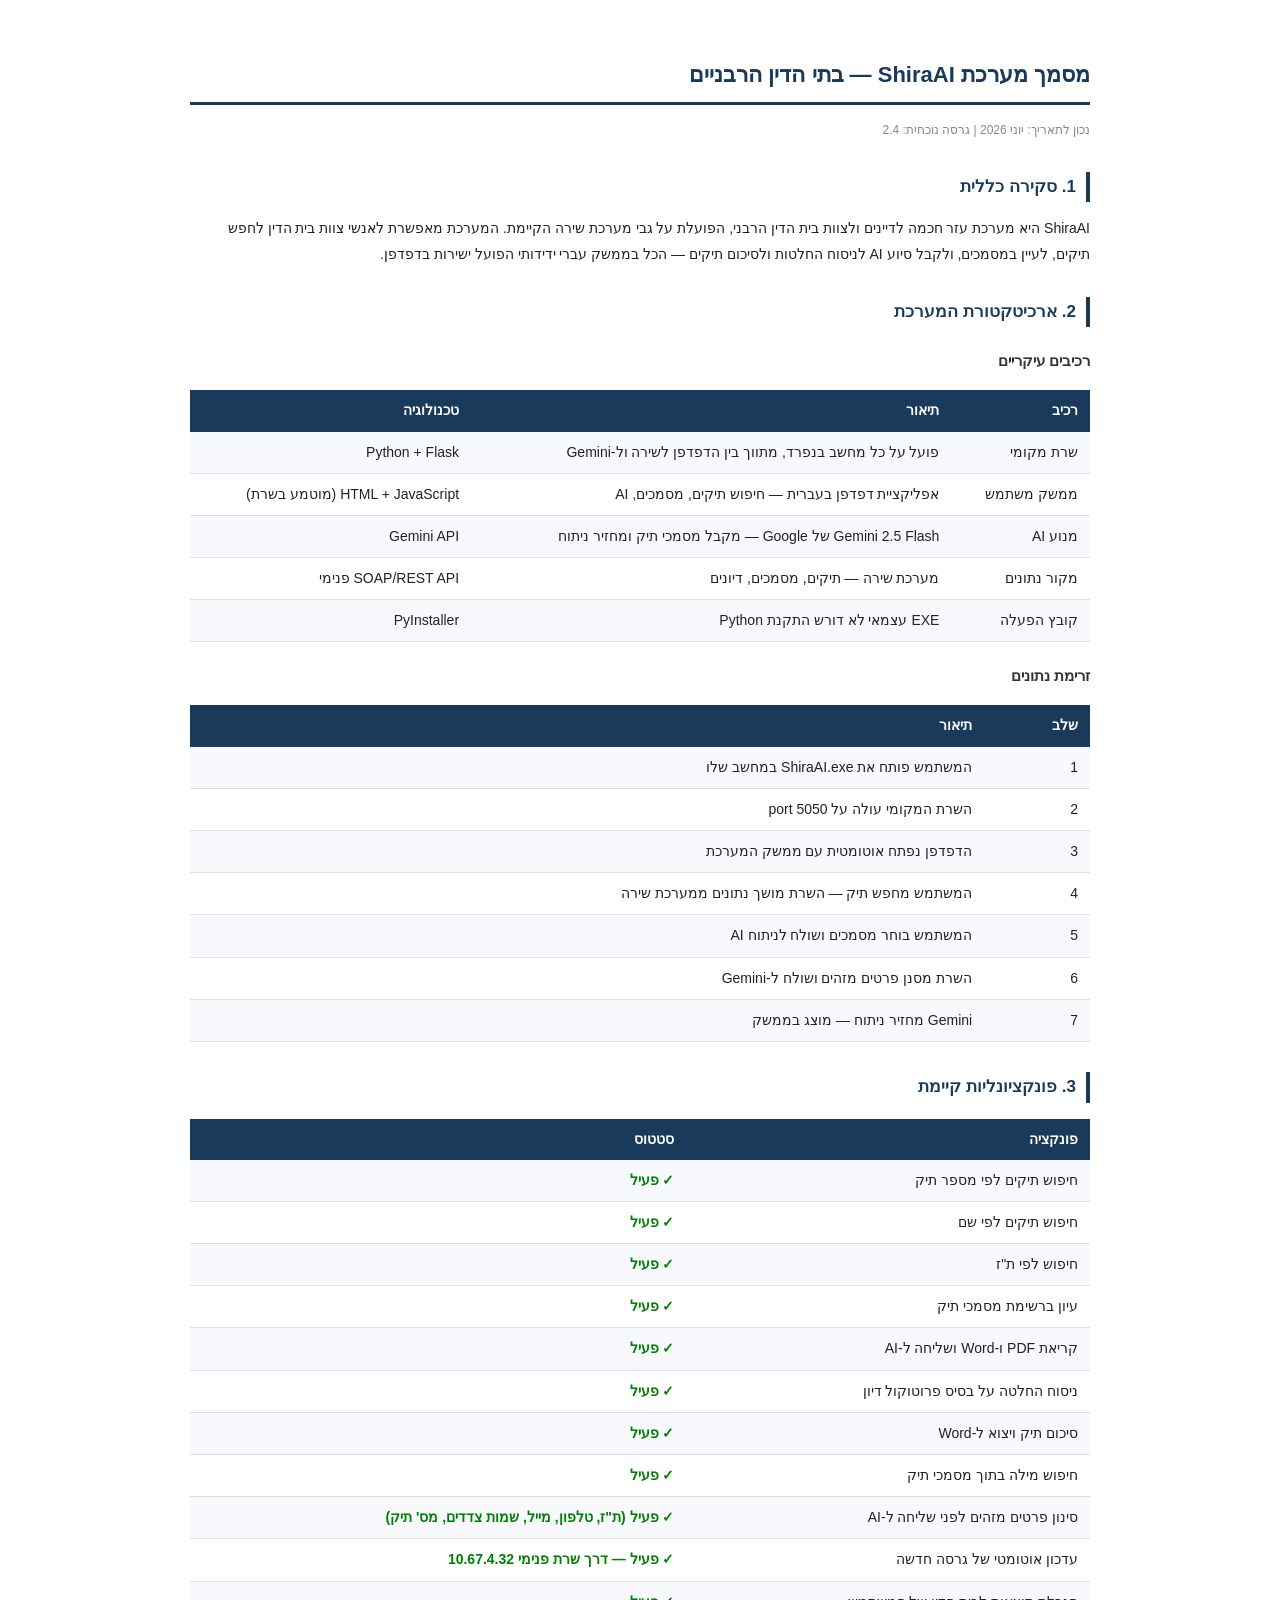
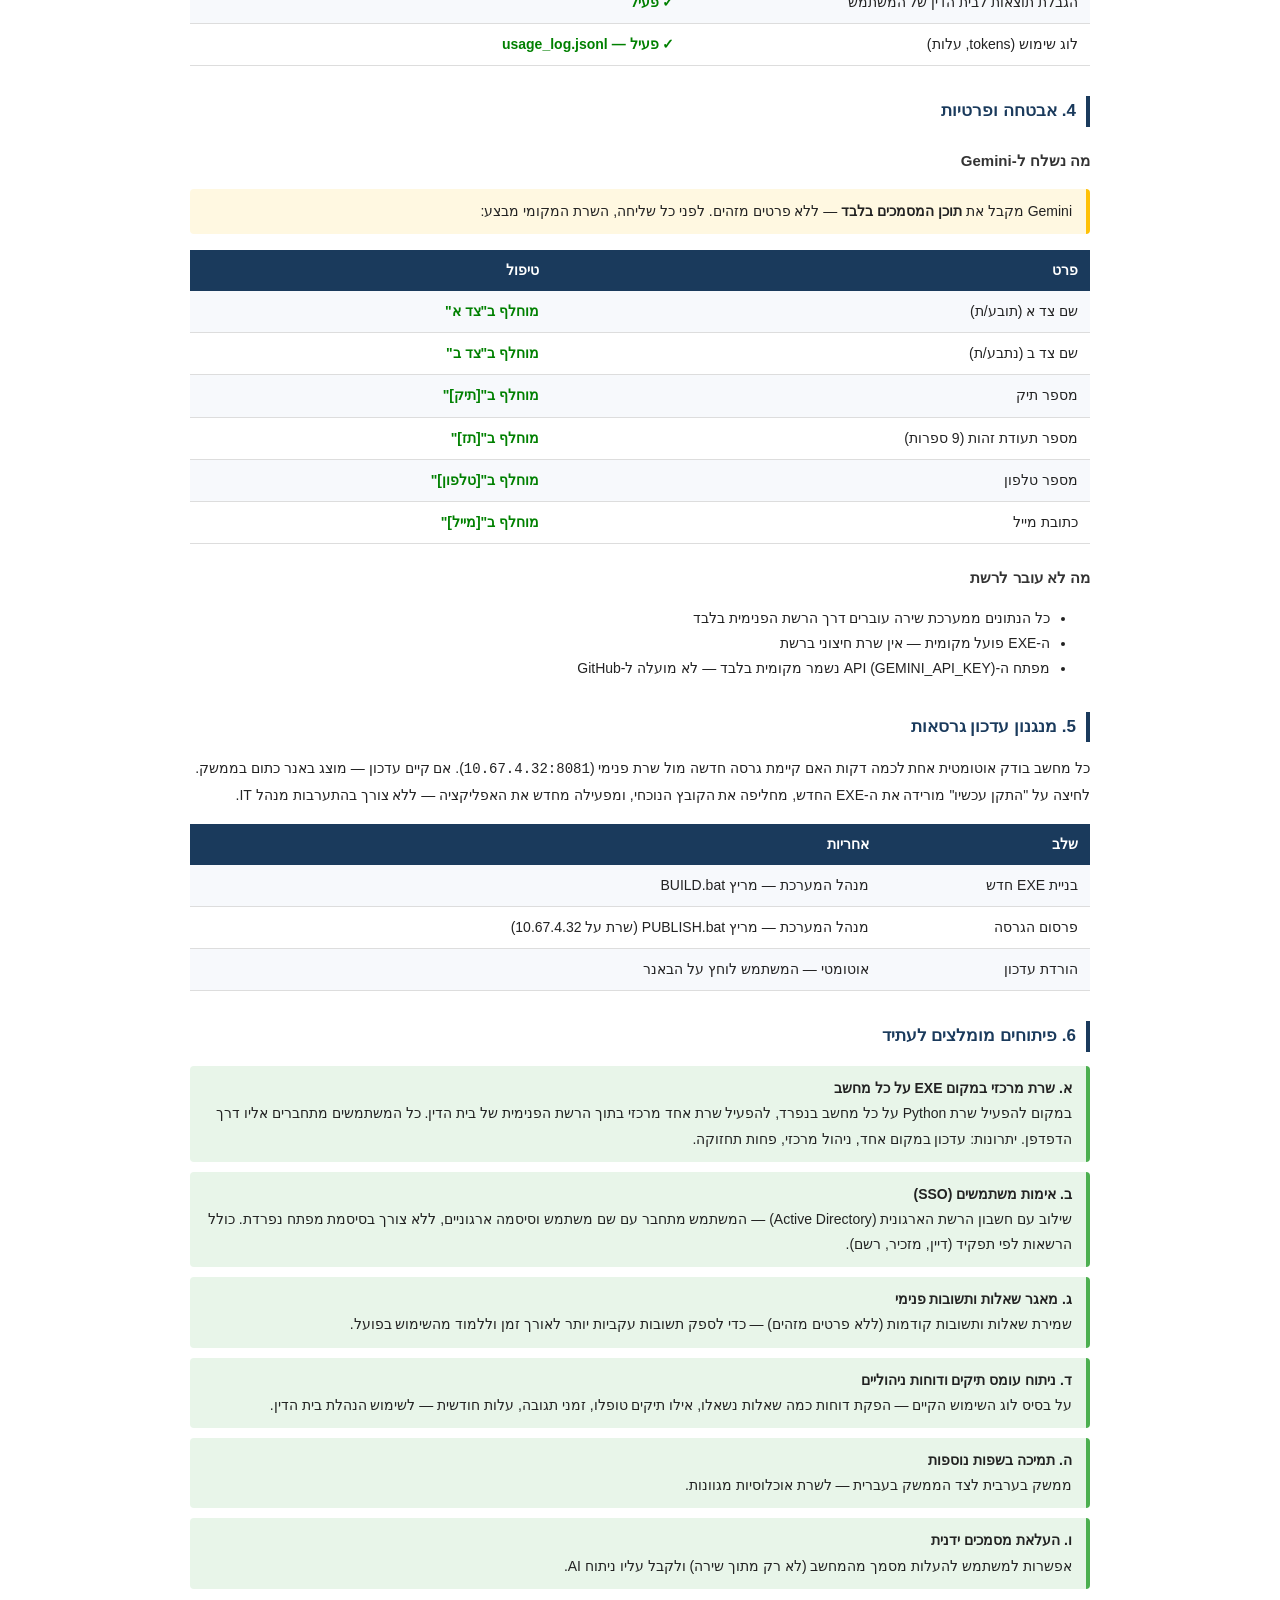
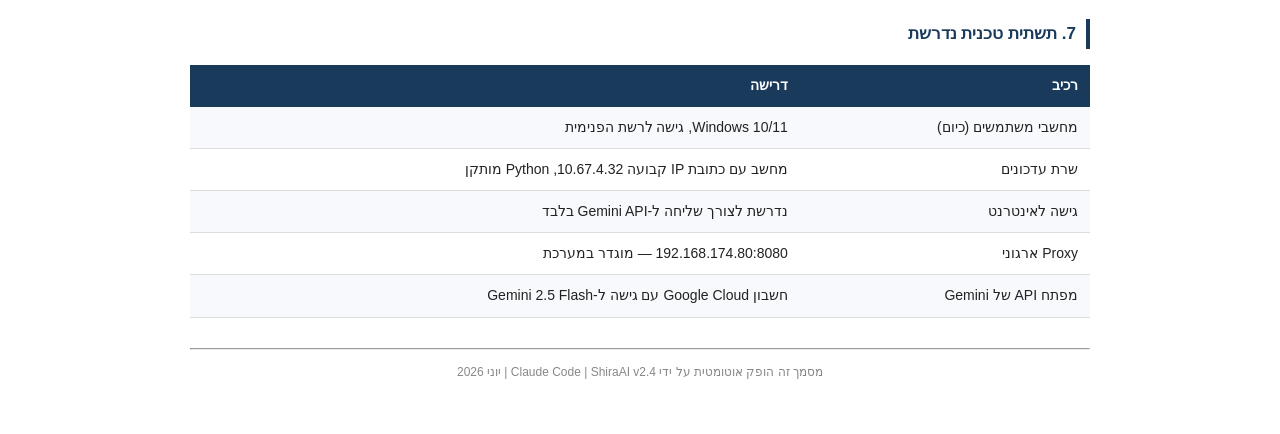
==== מסמך_מערכת_ShiraAI.html @ 20115bc1 "Add system documentation HTML for ShiraAI https://claude.ai/code/session_01911YsxUTtSChXxR73iPDnE" ====
<!DOCTYPE html>
<html dir="rtl" lang="he">
<head>
<meta charset="utf-8">
<title>מסמך מערכת ShiraAI — בתי הדין הרבניים</title>
<style>
  body { font-family: Arial, sans-serif; font-size: 14px; line-height: 1.8; padding: 40px; max-width: 900px; margin: auto; color: #222; }
  h1 { font-size: 22px; border-bottom: 3px solid #1a3a5c; padding-bottom: 8px; color: #1a3a5c; }
  h2 { font-size: 17px; color: #1a3a5c; margin-top: 30px; border-right: 4px solid #1a3a5c; padding-right: 10px; }
  h3 { font-size: 15px; color: #333; margin-top: 20px; }
  table { width: 100%; border-collapse: collapse; margin: 16px 0; }
  th { background: #1a3a5c; color: white; padding: 8px 12px; text-align: right; }
  td { padding: 8px 12px; border-bottom: 1px solid #ddd; }
  tr:nth-child(even) { background: #f7f9fc; }
  .ok { color: green; font-weight: bold; }
  .warn { color: #e65100; font-weight: bold; }
  .future { background: #e8f5e9; border-right: 4px solid #4caf50; padding: 10px 14px; margin: 10px 0; border-radius: 4px; }
  .note { background: #fff8e1; border-right: 4px solid #ffc107; padding: 10px 14px; margin: 10px 0; border-radius: 4px; }
  .section { margin-bottom: 30px; }
  .tag { display: inline-block; background: #e3f2fd; color: #1565c0; border-radius: 4px; padding: 2px 8px; font-size: 12px; margin: 2px; }
</style>
</head>
<body>

<h1>מסמך מערכת ShiraAI — בתי הדין הרבניים</h1>
<p style="color:#888;font-size:12px">נכון לתאריך: יוני 2026 | גרסה נוכחית: 2.4</p>

<div class="section">
<h2>1. סקירה כללית</h2>
<p>
ShiraAI היא מערכת עזר חכמה לדיינים ולצוות בית הדין הרבני, הפועלת על גבי מערכת שירה הקיימת.
המערכת מאפשרת לאנשי צוות בית הדין לחפש תיקים, לעיין במסמכים, ולקבל סיוע AI לניסוח החלטות ולסיכום תיקים —
הכל בממשק עברי ידידותי הפועל ישירות בדפדפן.
</p>
</div>

<div class="section">
<h2>2. ארכיטקטורת המערכת</h2>

<h3>רכיבים עיקריים</h3>
<table>
  <tr><th>רכיב</th><th>תיאור</th><th>טכנולוגיה</th></tr>
  <tr><td>שרת מקומי</td><td>פועל על כל מחשב בנפרד, מתווך בין הדפדפן לשירה ול-Gemini</td><td>Python + Flask</td></tr>
  <tr><td>ממשק משתמש</td><td>אפליקציית דפדפן בעברית — חיפוש תיקים, מסמכים, AI</td><td>HTML + JavaScript (מוטמע בשרת)</td></tr>
  <tr><td>מנוע AI</td><td>Gemini 2.5 Flash של Google — מקבל מסמכי תיק ומחזיר ניתוח</td><td>Gemini API</td></tr>
  <tr><td>מקור נתונים</td><td>מערכת שירה — תיקים, מסמכים, דיונים</td><td>SOAP/REST API פנימי</td></tr>
  <tr><td>קובץ הפעלה</td><td>EXE עצמאי לא דורש התקנת Python</td><td>PyInstaller</td></tr>
</table>

<h3>זרימת נתונים</h3>
<table>
  <tr><th>שלב</th><th>תיאור</th></tr>
  <tr><td>1</td><td>המשתמש פותח את ShiraAI.exe במחשב שלו</td></tr>
  <tr><td>2</td><td>השרת המקומי עולה על port 5050</td></tr>
  <tr><td>3</td><td>הדפדפן נפתח אוטומטית עם ממשק המערכת</td></tr>
  <tr><td>4</td><td>המשתמש מחפש תיק — השרת מושך נתונים ממערכת שירה</td></tr>
  <tr><td>5</td><td>המשתמש בוחר מסמכים ושולח לניתוח AI</td></tr>
  <tr><td>6</td><td>השרת מסנן פרטים מזהים ושולח ל-Gemini</td></tr>
  <tr><td>7</td><td>Gemini מחזיר ניתוח — מוצג בממשק</td></tr>
</table>
</div>

<div class="section">
<h2>3. פונקציונליות קיימת</h2>
<table>
  <tr><th>פונקציה</th><th>סטטוס</th></tr>
  <tr><td>חיפוש תיקים לפי מספר תיק</td><td><span class="ok">✓ פעיל</span></td></tr>
  <tr><td>חיפוש תיקים לפי שם</td><td><span class="ok">✓ פעיל</span></td></tr>
  <tr><td>חיפוש לפי ת"ז</td><td><span class="ok">✓ פעיל</span></td></tr>
  <tr><td>עיון ברשימת מסמכי תיק</td><td><span class="ok">✓ פעיל</span></td></tr>
  <tr><td>קריאת PDF ו-Word ושליחה ל-AI</td><td><span class="ok">✓ פעיל</span></td></tr>
  <tr><td>ניסוח החלטה על בסיס פרוטוקול דיון</td><td><span class="ok">✓ פעיל</span></td></tr>
  <tr><td>סיכום תיק ויצוא ל-Word</td><td><span class="ok">✓ פעיל</span></td></tr>
  <tr><td>חיפוש מילה בתוך מסמכי תיק</td><td><span class="ok">✓ פעיל</span></td></tr>
  <tr><td>סינון פרטים מזהים לפני שליחה ל-AI</td><td><span class="ok">✓ פעיל (ת"ז, טלפון, מייל, שמות צדדים, מס' תיק)</span></td></tr>
  <tr><td>עדכון אוטומטי של גרסה חדשה</td><td><span class="ok">✓ פעיל — דרך שרת פנימי 10.67.4.32</span></td></tr>
  <tr><td>הגבלת תוצאות לבית הדין של המשתמש</td><td><span class="ok">✓ פעיל</span></td></tr>
  <tr><td>לוג שימוש (tokens, עלות)</td><td><span class="ok">✓ פעיל — usage_log.jsonl</span></td></tr>
</table>
</div>

<div class="section">
<h2>4. אבטחה ופרטיות</h2>

<h3>מה נשלח ל-Gemini</h3>
<div class="note">
Gemini מקבל את <strong>תוכן המסמכים בלבד</strong> — ללא פרטים מזהים. לפני כל שליחה, השרת המקומי מבצע:
</div>
<table>
  <tr><th>פרט</th><th>טיפול</th></tr>
  <tr><td>שם צד א (תובע/ת)</td><td><span class="ok">מוחלף ב"צד א"</span></td></tr>
  <tr><td>שם צד ב (נתבע/ת)</td><td><span class="ok">מוחלף ב"צד ב"</span></td></tr>
  <tr><td>מספר תיק</td><td><span class="ok">מוחלף ב"[תיק]"</span></td></tr>
  <tr><td>מספר תעודת זהות (9 ספרות)</td><td><span class="ok">מוחלף ב"[תז]"</span></td></tr>
  <tr><td>מספר טלפון</td><td><span class="ok">מוחלף ב"[טלפון]"</span></td></tr>
  <tr><td>כתובת מייל</td><td><span class="ok">מוחלף ב"[מייל]"</span></td></tr>
</table>

<h3>מה לא עובר לרשת</h3>
<ul>
  <li>כל הנתונים ממערכת שירה עוברים דרך הרשת הפנימית בלבד</li>
  <li>ה-EXE פועל מקומית — אין שרת חיצוני ברשת</li>
  <li>מפתח ה-API (GEMINI_API_KEY) נשמר מקומית בלבד — לא מועלה ל-GitHub</li>
</ul>
</div>

<div class="section">
<h2>5. מנגנון עדכון גרסאות</h2>
<p>
כל מחשב בודק אוטומטית אחת לכמה דקות האם קיימת גרסה חדשה מול שרת פנימי (<code>10.67.4.32:8081</code>).
אם קיים עדכון — מוצג באנר כתום בממשק. לחיצה על "התקן עכשיו" מורידה את ה-EXE החדש,
מחליפה את הקובץ הנוכחי, ומפעילה מחדש את האפליקציה — ללא צורך בהתערבות מנהל IT.
</p>
<table>
  <tr><th>שלב</th><th>אחריות</th></tr>
  <tr><td>בניית EXE חדש</td><td>מנהל המערכת — מריץ BUILD.bat</td></tr>
  <tr><td>פרסום הגרסה</td><td>מנהל המערכת — מריץ PUBLISH.bat (שרת על 10.67.4.32)</td></tr>
  <tr><td>הורדת עדכון</td><td>אוטומטי — המשתמש לוחץ על הבאנר</td></tr>
</table>
</div>

<div class="section">
<h2>6. פיתוחים מומלצים לעתיד</h2>

<div class="future">
<strong>א. שרת מרכזי במקום EXE על כל מחשב</strong><br>
במקום להפעיל שרת Python על כל מחשב בנפרד, להפעיל שרת אחד מרכזי בתוך הרשת הפנימית של בית הדין.
כל המשתמשים מתחברים אליו דרך הדפדפן. יתרונות: עדכון במקום אחד, ניהול מרכזי, פחות תחזוקה.
</div>

<div class="future">
<strong>ב. אימות משתמשים (SSO)</strong><br>
שילוב עם חשבון הרשת הארגונית (Active Directory) — המשתמש מתחבר עם שם משתמש וסיסמה ארגוניים,
ללא צורך בסיסמת מפתח נפרדת. כולל הרשאות לפי תפקיד (דיין, מזכיר, רשם).
</div>

<div class="future">
<strong>ג. מאגר שאלות ותשובות פנימי</strong><br>
שמירת שאלות ותשובות קודמות (ללא פרטים מזהים) — כדי לספק תשובות עקביות יותר לאורך זמן
וללמוד מהשימוש בפועל.
</div>

<div class="future">
<strong>ד. ניתוח עומס תיקים ודוחות ניהוליים</strong><br>
על בסיס לוג השימוש הקיים — הפקת דוחות כמה שאלות נשאלו, אילו תיקים טופלו, זמני תגובה,
עלות חודשית — לשימוש הנהלת בית הדין.
</div>

<div class="future">
<strong>ה. תמיכה בשפות נוספות</strong><br>
ממשק בערבית לצד הממשק בעברית — לשרת אוכלוסיות מגוונות.
</div>

<div class="future">
<strong>ו. העלאת מסמכים ידנית</strong><br>
אפשרות למשתמש להעלות מסמך מהמחשב (לא רק מתוך שירה) ולקבל עליו ניתוח AI.
</div>
</div>

<div class="section">
<h2>7. תשתית טכנית נדרשת</h2>
<table>
  <tr><th>רכיב</th><th>דרישה</th></tr>
  <tr><td>מחשבי משתמשים (כיום)</td><td>Windows 10/11, גישה לרשת הפנימית</td></tr>
  <tr><td>שרת עדכונים</td><td>מחשב עם כתובת IP קבועה 10.67.4.32, Python מותקן</td></tr>
  <tr><td>גישה לאינטרנט</td><td>נדרשת לצורך שליחה ל-Gemini API בלבד</td></tr>
  <tr><td>Proxy ארגוני</td><td>192.168.174.80:8080 — מוגדר במערכת</td></tr>
  <tr><td>מפתח API של Gemini</td><td>חשבון Google Cloud עם גישה ל-Gemini 2.5 Flash</td></tr>
</table>
</div>

<hr>
<p style="color:#888;font-size:12px;text-align:center">מסמך זה הופק אוטומטית על ידי Claude Code | ShiraAI v2.4 | יוני 2026</p>

</body>
</html>
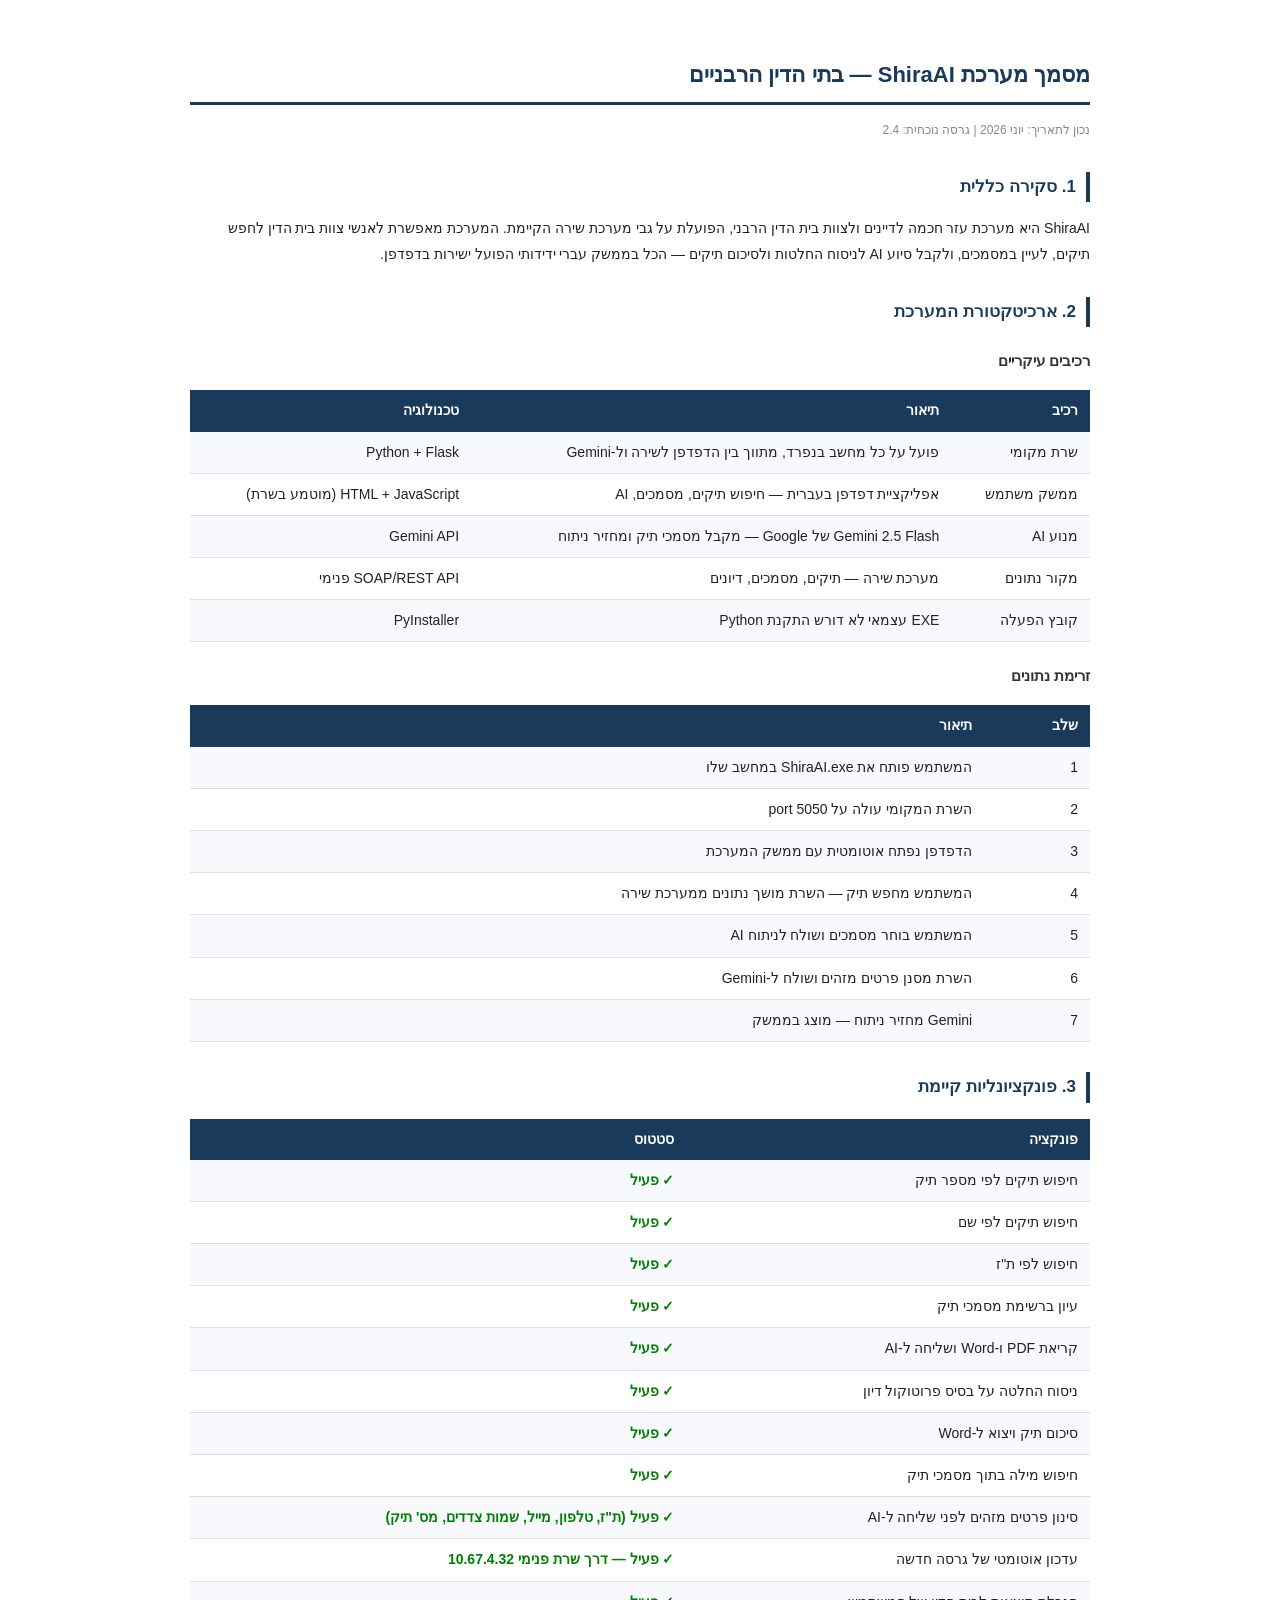
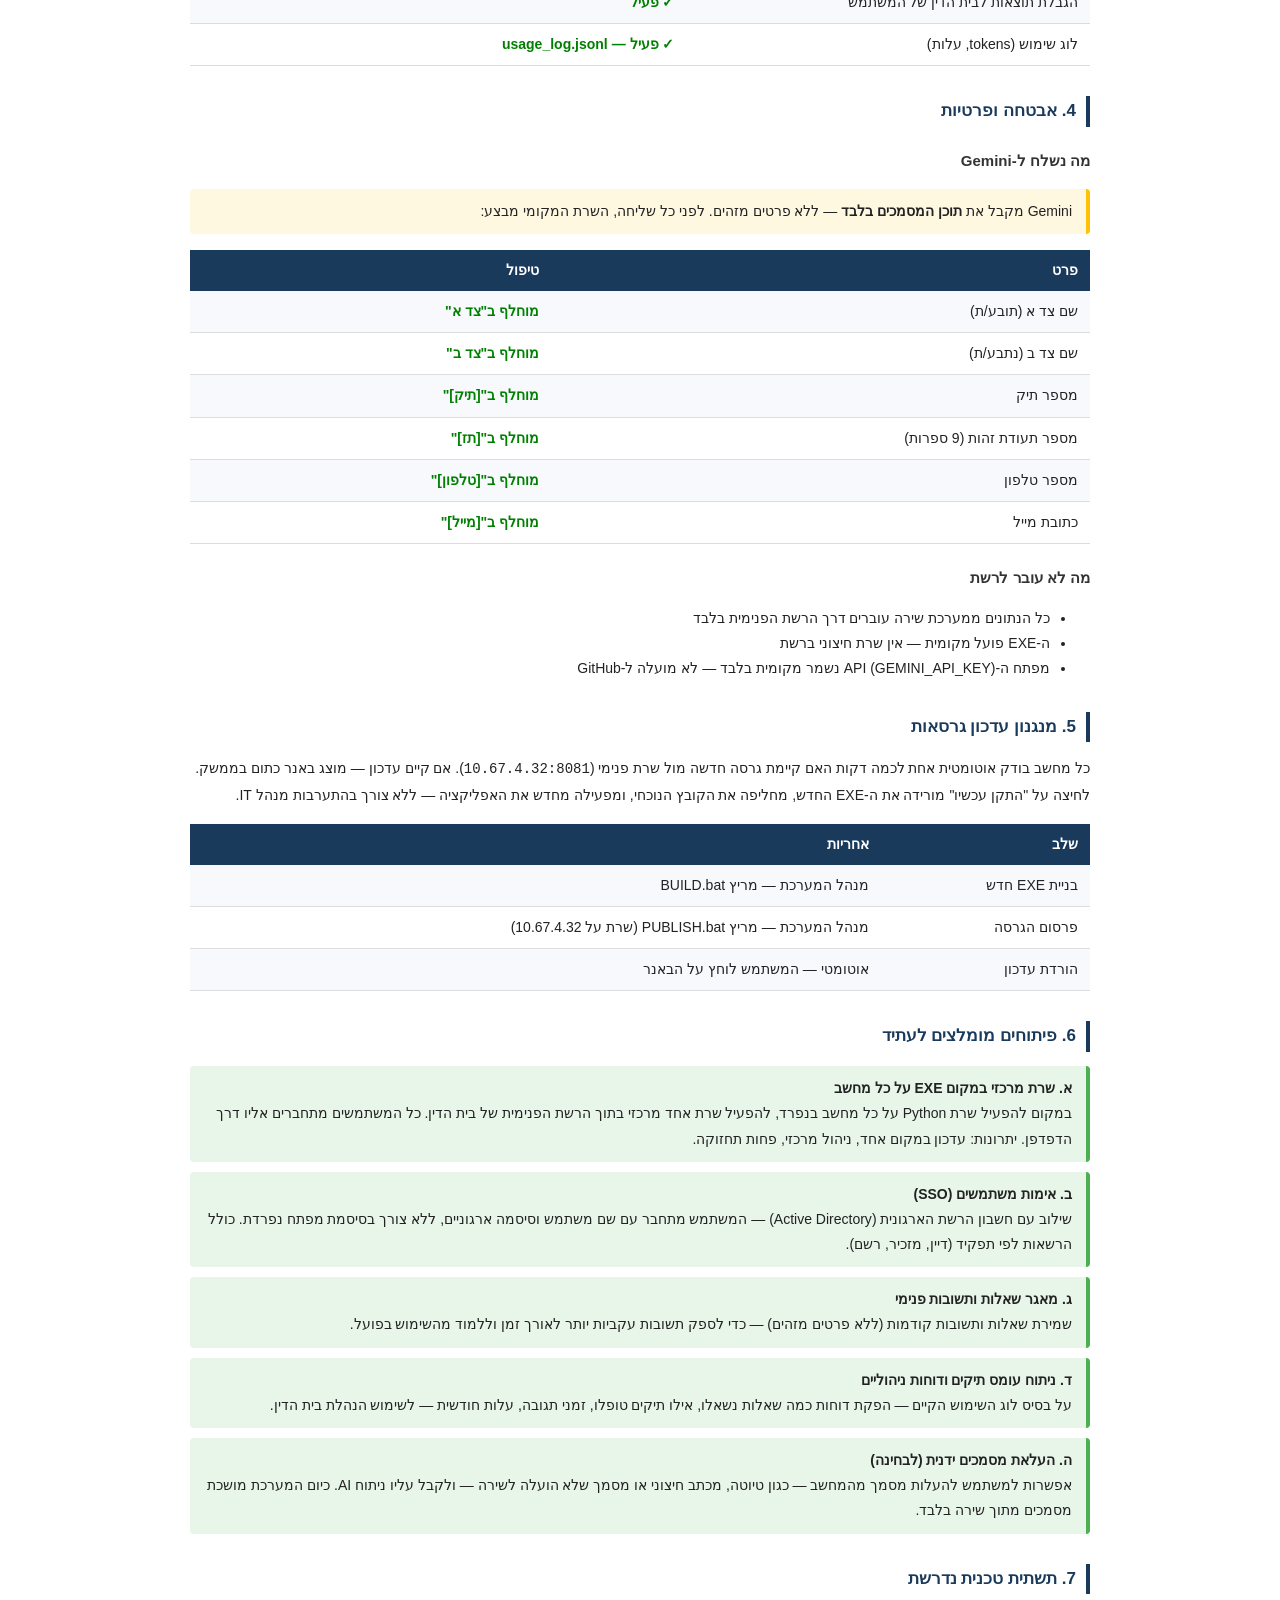
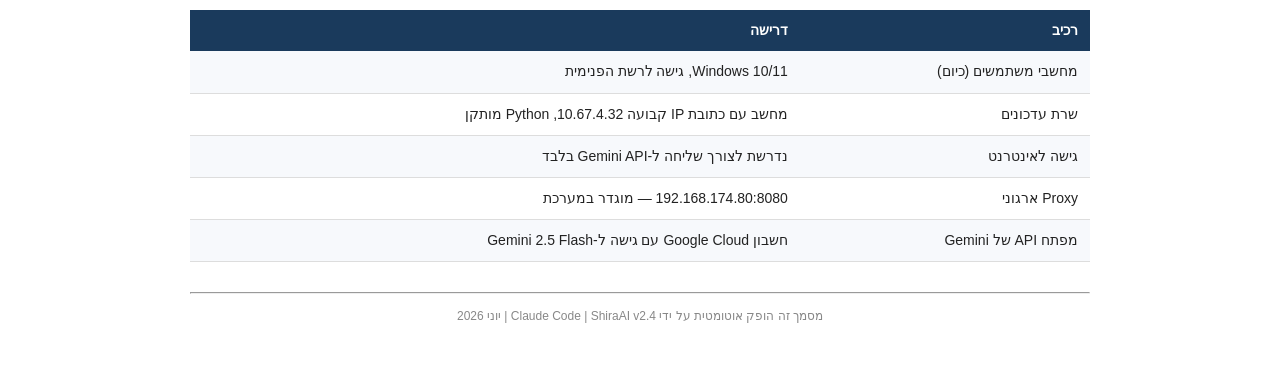
==== commit 8075eb92: "Update system doc: remove Arabic, mark manual upload as optional https://claude.ai/code/session_0191" ====
--- a/מסמך_מערכת_ShiraAI.html
+++ b/מסמך_מערכת_ShiraAI.html
@@ -147,13 +147,9 @@
 </div>
 
 <div class="future">
-<strong>ה. תמיכה בשפות נוספות</strong><br>
-ממשק בערבית לצד הממשק בעברית — לשרת אוכלוסיות מגוונות.
-</div>
-
-<div class="future">
-<strong>ו. העלאת מסמכים ידנית</strong><br>
-אפשרות למשתמש להעלות מסמך מהמחשב (לא רק מתוך שירה) ולקבל עליו ניתוח AI.
+<strong>ה. העלאת מסמכים ידנית (לבחינה)</strong><br>
+אפשרות למשתמש להעלות מסמך מהמחשב — כגון טיוטה, מכתב חיצוני או מסמך שלא הועלה לשירה —
+ולקבל עליו ניתוח AI. כיום המערכת מושכת מסמכים מתוך שירה בלבד.
 </div>
 </div>
 
